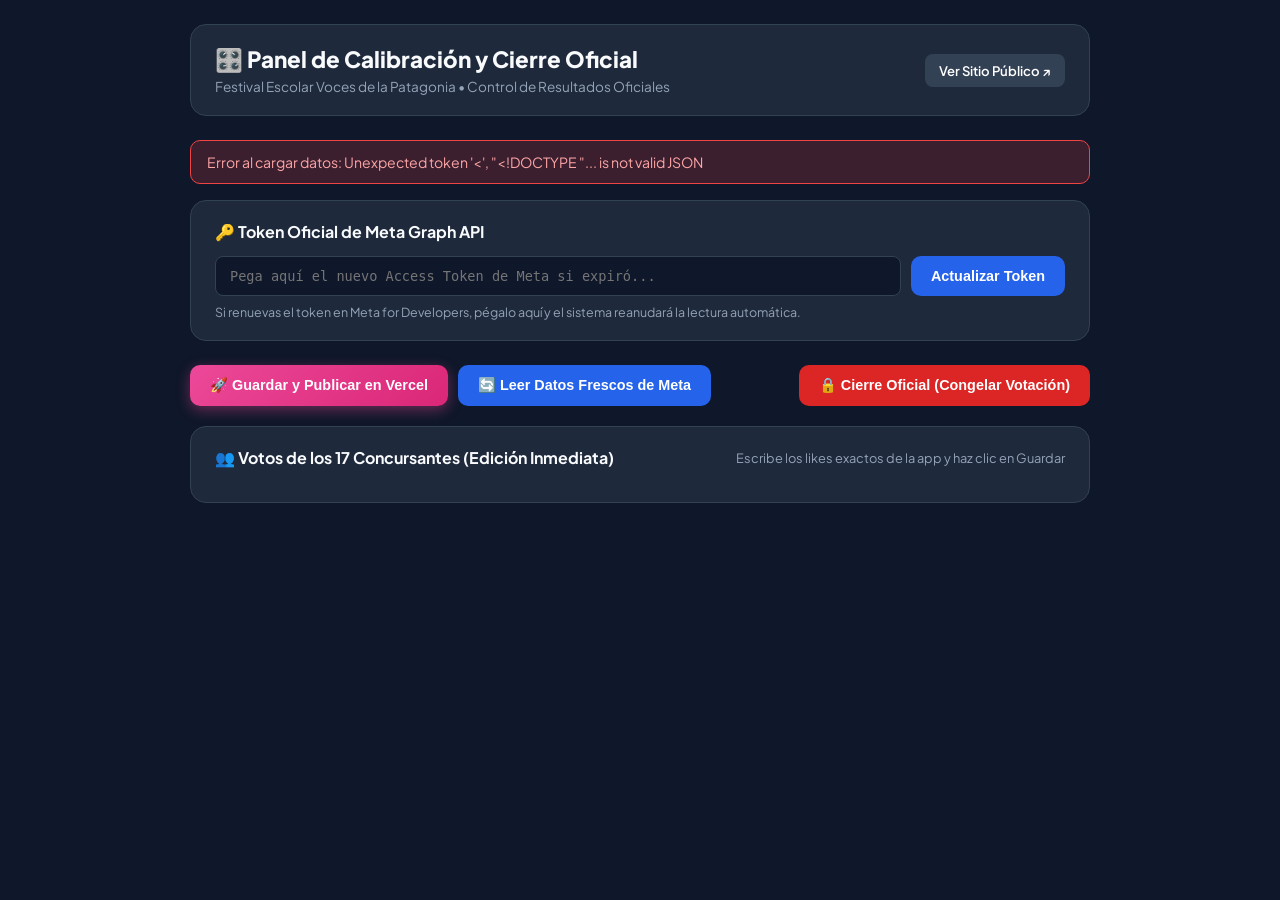
==== admin.html @ 9a5e4ab9 "Incorporar Panel de Administracion y Calibracion Oficial (admin.html)" ====
<!DOCTYPE html>
<html lang="es">
<head>
  <meta charset="utf-8">
  <meta name="viewport" content="width=device-width, initial-scale=1">
  <title>Panel de Calibración Oficial - Festival Voces de la Patagonia</title>
  <link rel="icon" type="image/png" href="assets/logo_escuela.png">
  <link rel="preconnect" href="https://fonts.googleapis.com">
  <link rel="preconnect" href="https://fonts.gstatic.com" crossorigin>
  <link href="https://fonts.googleapis.com/css2?family=Plus+Jakarta+Sans:wght@400;500;600;700;800&display=swap" rel="stylesheet">
  <style>
    :root {
      --bg: #0f172a;
      --surface: #1e293b;
      --surface-light: #334155;
      --text: #f8fafc;
      --text-muted: #94a3b8;
      --primary: #ec4899;
      --primary-hover: #db2777;
      --ok: #10b981;
      --warning: #f59e0b;
      --border: #334155;
    }
    * { box-sizing: border-box; margin: 0; padding: 0; }
    body {
      background: var(--bg);
      color: var(--text);
      font-family: 'Plus Jakarta Sans', sans-serif;
      padding: 24px 16px 80px;
    }
    .container { max-width: 900px; margin: 0 auto; }
    header {
      background: var(--surface);
      border: 1px solid var(--border);
      border-radius: 16px;
      padding: 20px 24px;
      margin-bottom: 24px;
      display: flex;
      justify-content: space-between;
      align-items: center;
      flex-wrap: wrap;
      gap: 16px;
    }
    .header-titles h1 { font-size: 1.4rem; font-weight: 800; }
    .header-titles p { color: var(--text-muted); font-size: 0.85rem; margin-top: 4px; }
    .btn-public {
      background: #334155;
      color: #fff;
      text-decoration: none;
      padding: 8px 14px;
      border-radius: 8px;
      font-size: 0.82rem;
      font-weight: 600;
      transition: all 0.2s;
    }
    .btn-public:hover { background: #475569; }

    /* Card */
    .card {
      background: var(--surface);
      border: 1px solid var(--border);
      border-radius: 16px;
      padding: 20px 24px;
      margin-bottom: 24px;
    }
    .card-title {
      font-size: 1rem;
      font-weight: 700;
      margin-bottom: 14px;
      display: flex;
      align-items: center;
      gap: 8px;
    }

    /* Token Form */
    .token-box { display: flex; gap: 10px; }
    .input-text {
      flex: 1;
      background: var(--bg);
      border: 1px solid var(--border);
      color: var(--text);
      padding: 10px 14px;
      border-radius: 8px;
      font-family: monospace;
      font-size: 0.85rem;
    }
    .input-text:focus { outline: none; border-color: var(--primary); }

    /* Actions bar */
    .actions-bar {
      display: flex;
      gap: 12px;
      flex-wrap: wrap;
      align-items: center;
      justify-content: space-between;
      margin-bottom: 20px;
    }
    .btn {
      cursor: pointer;
      border: none;
      border-radius: 10px;
      padding: 12px 20px;
      font-weight: 700;
      font-size: 0.9rem;
      display: inline-flex;
      align-items: center;
      gap: 8px;
      transition: all 0.2s;
    }
    .btn-save {
      background: linear-gradient(135deg, #ec4899, #db2777);
      color: #fff;
      box-shadow: 0 4px 14px rgba(236, 72, 153, 0.4);
    }
    .btn-save:hover { transform: translateY(-1px); box-shadow: 0 6px 18px rgba(236, 72, 153, 0.5); }
    .btn-close-contest {
      background: #dc2626;
      color: #fff;
    }
    .btn-close-contest:hover { background: #b91c1c; }
    .btn-sync {
      background: #2563eb;
      color: #fff;
    }
    .btn-sync:hover { background: #1d4ed8; }

    /* Contestants Table */
    .contestant-item {
      display: flex;
      align-items: center;
      gap: 16px;
      padding: 12px 16px;
      background: rgba(255, 255, 255, 0.02);
      border: 1px solid var(--border);
      border-radius: 12px;
      margin-bottom: 10px;
      transition: all 0.2s;
    }
    .contestant-item:hover { background: rgba(255, 255, 255, 0.05); }
    .c-rank {
      width: 28px;
      height: 28px;
      border-radius: 50%;
      background: #334155;
      display: flex;
      align-items: center;
      justify-content: center;
      font-weight: 800;
      font-size: 0.8rem;
      color: #cbd5e1;
    }
    .c-img {
      width: 44px;
      height: 44px;
      border-radius: 8px;
      object-fit: cover;
      background: #334155;
    }
    .c-info { flex: 1; min-width: 0; }
    .c-name { font-weight: 700; font-size: 0.92rem; color: #fff; }
    .c-shortcode { font-size: 0.75rem; color: var(--text-muted); }
    .c-input-wrap {
      display: flex;
      align-items: center;
      gap: 8px;
    }
    .c-input-wrap label { font-size: 0.8rem; color: var(--text-muted); }
    .c-input {
      width: 100px;
      background: var(--bg);
      border: 2px solid var(--border);
      color: #38bdf8;
      font-size: 1.1rem;
      font-weight: 800;
      text-align: center;
      padding: 6px 10px;
      border-radius: 8px;
    }
    .c-input:focus { outline: none; border-color: var(--primary); background: #0b1120; }
    .status-msg {
      padding: 12px 16px;
      border-radius: 10px;
      margin-bottom: 16px;
      font-size: 0.88rem;
      display: none;
    }
    .status-msg.ok { background: rgba(16, 185, 129, 0.2); border: 1px solid #10b981; color: #6ee7b7; display: block; }
    .status-msg.err { background: rgba(239, 68, 68, 0.2); border: 1px solid #ef4444; color: #fca5a5; display: block; }
  </style>
</head>
<body>
<div class="container">
  <header>
    <div class="header-titles">
      <h1>🎛️ Panel de Calibración y Cierre Oficial</h1>
      <p>Festival Escolar Voces de la Patagonia • Control de Resultados Oficiales</p>
    </div>
    <a href="index.html" class="btn-public" target="_blank">Ver Sitio Público ↗</a>
  </header>

  <div id="statusMsg" class="status-msg"></div>

  <!-- Token Management -->
  <div class="card">
    <div class="card-title">🔑 Token Oficial de Meta Graph API</div>
    <div class="token-box">
      <input type="text" id="tokenInput" class="input-text" placeholder="Pega aquí el nuevo Access Token de Meta si expiró...">
      <button id="btnSaveToken" class="btn btn-sync" type="button">Actualizar Token</button>
    </div>
    <p style="font-size: 0.78rem; color: var(--text-muted); margin-top: 8px;">
      Si renuevas el token en Meta for Developers, pégalo aquí y el sistema reanudará la lectura automática.
    </p>
  </div>

  <!-- Main Actions -->
  <div class="actions-bar">
    <div style="display: flex; gap: 10px;">
      <button id="btnSaveAll" class="btn btn-save" type="button">
        <span>🚀 Guardar y Publicar en Vercel</span>
      </button>
      <button id="btnSyncMeta" class="btn btn-sync" type="button">
        <span>🔄 Leer Datos Frescos de Meta</span>
      </button>
    </div>
    <button id="btnCloseContest" class="btn btn-close-contest" type="button">
      <span>🔒 Cierre Oficial (Congelar Votación)</span>
    </button>
  </div>

  <!-- Contestants List -->
  <div class="card">
    <div class="card-title" style="justify-content: space-between;">
      <span>👥 Votos de los 17 Concursantes (Edición Inmediata)</span>
      <span style="font-size: 0.8rem; font-weight: normal; color: var(--text-muted);">Escribe los likes exactos de la app y haz clic en Guardar</span>
    </div>
    <div id="contestantsContainer"></div>
  </div>
</div>

<script>
  let currentContestants = [];
  const statusEl = document.getElementById("statusMsg");

  function showStatus(msg, isOk = true) {
    statusEl.textContent = msg;
    statusEl.className = "status-msg " + (isOk ? "ok" : "err");
    setTimeout(() => {
      statusEl.style.display = "none";
    }, 6000);
  }

  async function loadData() {
    try {
      const res = await fetch("/api/data?t=" + Date.now());
      const json = await res.json();
      currentContestants = json.data || [];
      renderList();
    } catch (e) {
      showStatus("Error al cargar datos: " + e.message, false);
    }
  }

  function renderList() {
    const container = document.getElementById("contestantsContainer");
    container.innerHTML = "";
    currentContestants.sort((a, b) => b.likes - a.likes);

    currentContestants.forEach((c, idx) => {
      const div = document.createElement("div");
      div.className = "contestant-item";
      div.innerHTML = `
        <div class="c-rank">${idx + 1}</div>
        <img class="c-img" src="${c.localImage || 'fotos/' + c.shortcode + '.jpg'}" alt="${c.name}">
        <div class="c-info">
          <div class="c-name">${c.name}</div>
          <div class="c-shortcode">${c.shortcode} • <a href="${c.url}" target="_blank" style="color:#38bdf8; text-decoration:none;">Ver post</a></div>
        </div>
        <div class="c-input-wrap">
          <label>Likes:</label>
          <input type="number" class="c-input" data-code="${c.shortcode}" value="${c.likes}">
        </div>
      `;
      container.appendChild(div);
    });
  }

  // Guardar Cambios y sincronizar con Vercel
  document.getElementById("btnSaveAll").addEventListener("click", async () => {
    const btn = document.getElementById("btnSaveAll");
    btn.disabled = true;
    btn.textContent = "⏳ Guardando y subiendo a Vercel...";

    const inputs = document.querySelectorAll(".c-input");
    inputs.forEach(input => {
      const code = input.dataset.code;
      const val = parseInt(input.value, 10);
      const c = currentContestants.find(x => x.shortcode === code);
      if (c && !isNaN(val)) {
        c.likes = val;
      }
    });

    try {
      const res = await fetch("/api/admin/save", {
        method: "POST",
        headers: { "Content-Type": "application/json" },
        body: JSON.stringify({ contestants: currentContestants })
      });
      const json = await res.json();
      if (json.success) {
        showStatus("✅ ¡Votos guardados con éxito y desplegados a Vercel!");
        renderList();
      } else {
        showStatus("Aviso: " + (json.error || "Guardado en local"), false);
      }
    } catch (e) {
      showStatus("Error al guardar: " + e.message, false);
    } finally {
      btn.disabled = false;
      btn.textContent = "🚀 Guardar y Publicar en Vercel";
    }
  });

  // Actualizar Token
  document.getElementById("btnSaveToken").addEventListener("click", async () => {
    const token = document.getElementById("tokenInput").value.trim();
    if (!token) return alert("Por favor escribe o pega un token");

    try {
      const res = await fetch("/api/admin/token", {
        method: "POST",
        headers: { "Content-Type": "application/json" },
        body: JSON.stringify({ token })
      });
      const json = await res.json();
      if (json.success) {
        showStatus("✅ ¡Token actualizado y guardado correctamente!");
        document.getElementById("tokenInput").value = "";
      } else {
        showStatus("Error: " + json.error, false);
      }
    } catch (e) {
      showStatus("Error al actualizar token: " + e.message, false);
    }
  });

  // Forzar Sync Meta
  document.getElementById("btnSyncMeta").addEventListener("click", async () => {
    showStatus("Consultando API de Meta...");
    try {
      const res = await fetch("/api/refresh");
      await loadData();
      showStatus("✅ Datos actualizados desde Meta API");
    } catch (e) {
      showStatus("Error al sincronizar con Meta", false);
    }
  });

  // Cierre Oficial
  document.getElementById("btnCloseContest").addEventListener("click", async () => {
    if (!confirm("¿Deseas cerrar oficialmente la votación y congelar el cómputo final?")) return;
    try {
      const res = await fetch("/api/admin/close", { method: "POST" });
      const json = await res.json();
      if (json.success) {
        alert("🏆 ¡Votación cerrada oficialmente! El sitio público ahora muestra el Cómputo Definitivo.");
      }
    } catch (e) {
      alert("Error: " + e.message);
    }
  });

  loadData();
</script>
</body>
</html>
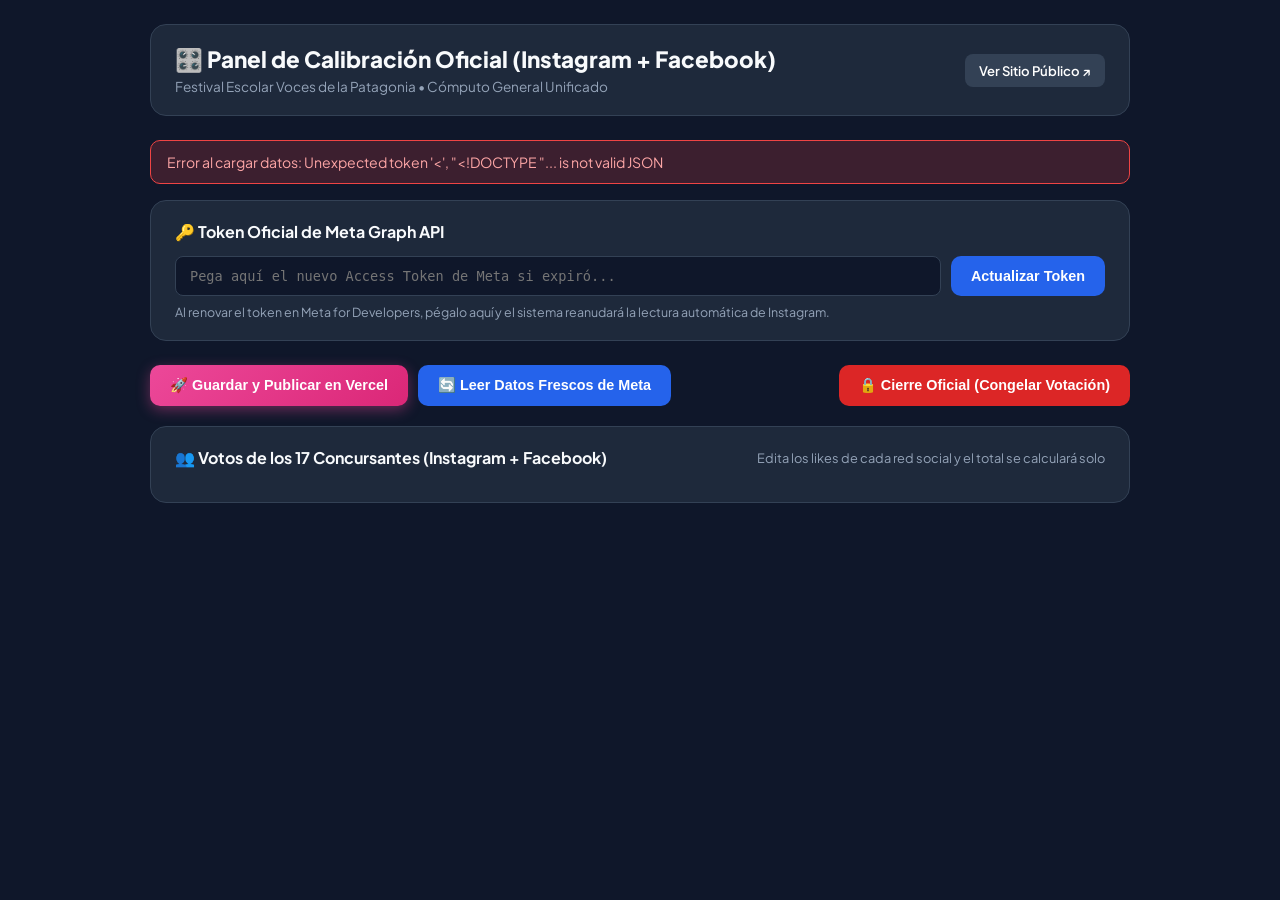
==== commit 6169b392: "Soporte oficial unificado Instagram + Facebook con desglose y nuevo token Meta" ====
--- a/admin.html
+++ b/admin.html
@@ -3,7 +3,7 @@
 <head>
   <meta charset="utf-8">
   <meta name="viewport" content="width=device-width, initial-scale=1">
-  <title>Panel de Calibración Oficial - Festival Voces de la Patagonia</title>
+  <title>Panel de Calibración Oficial (IG + FB) - Festival Voces de la Patagonia</title>
   <link rel="icon" type="image/png" href="assets/logo_escuela.png">
   <link rel="preconnect" href="https://fonts.googleapis.com">
   <link rel="preconnect" href="https://fonts.gstatic.com" crossorigin>
@@ -17,6 +17,7 @@
       --text-muted: #94a3b8;
       --primary: #ec4899;
       --primary-hover: #db2777;
+      --fb: #3b82f6;
       --ok: #10b981;
       --warning: #f59e0b;
       --border: #334155;
@@ -28,7 +29,7 @@
       font-family: 'Plus Jakarta Sans', sans-serif;
       padding: 24px 16px 80px;
     }
-    .container { max-width: 900px; margin: 0 auto; }
+    .container { max-width: 980px; margin: 0 auto; }
     header {
       background: var(--surface);
       border: 1px solid var(--border);
@@ -128,13 +129,14 @@
     .contestant-item {
       display: flex;
       align-items: center;
-      gap: 16px;
+      gap: 14px;
       padding: 12px 16px;
       background: rgba(255, 255, 255, 0.02);
       border: 1px solid var(--border);
       border-radius: 12px;
       margin-bottom: 10px;
       transition: all 0.2s;
+      flex-wrap: wrap;
     }
     .contestant-item:hover { background: rgba(255, 255, 255, 0.05); }
     .c-rank {
@@ -156,27 +158,59 @@
       object-fit: cover;
       background: #334155;
     }
-    .c-info { flex: 1; min-width: 0; }
+    .c-info { flex: 1; min-width: 180px; }
     .c-name { font-weight: 700; font-size: 0.92rem; color: #fff; }
     .c-shortcode { font-size: 0.75rem; color: var(--text-muted); }
+    
+    .c-inputs-group {
+      display: flex;
+      align-items: center;
+      gap: 12px;
+      flex-wrap: wrap;
+    }
     .c-input-wrap {
       display: flex;
-      align-items: center;
-      gap: 8px;
-    }
-    .c-input-wrap label { font-size: 0.8rem; color: var(--text-muted); }
+      flex-direction: column;
+      gap: 3px;
+    }
+    .c-input-wrap label {
+      font-size: 0.72rem;
+      font-weight: 700;
+      text-transform: uppercase;
+      letter-spacing: 0.5px;
+    }
+    .label-ig { color: #f472b6; }
+    .label-fb { color: #60a5fa; }
+
     .c-input {
-      width: 100px;
+      width: 90px;
       background: var(--bg);
       border: 2px solid var(--border);
-      color: #38bdf8;
-      font-size: 1.1rem;
+      color: #fff;
+      font-size: 1.05rem;
       font-weight: 800;
       text-align: center;
-      padding: 6px 10px;
+      padding: 6px 8px;
       border-radius: 8px;
     }
-    .c-input:focus { outline: none; border-color: var(--primary); background: #0b1120; }
+    .c-input.ig { color: #f472b6; border-color: rgba(244, 114, 182, 0.4); }
+    .c-input.ig:focus { border-color: #ec4899; outline: none; }
+    .c-input.fb { color: #60a5fa; border-color: rgba(96, 165, 250, 0.4); }
+    .c-input.fb:focus { border-color: #3b82f6; outline: none; }
+
+    .c-total-wrap {
+      display: flex;
+      flex-direction: column;
+      align-items: center;
+      min-width: 85px;
+      background: #0b1120;
+      padding: 6px 12px;
+      border-radius: 8px;
+      border: 1px solid #334155;
+    }
+    .c-total-label { font-size: 0.65rem; color: var(--text-muted); text-transform: uppercase; font-weight: 700; }
+    .c-total-val { font-size: 1.25rem; font-weight: 900; color: #10b981; line-height: 1.1; }
+
     .status-msg {
       padding: 12px 16px;
       border-radius: 10px;
@@ -192,8 +226,8 @@
 <div class="container">
   <header>
     <div class="header-titles">
-      <h1>🎛️ Panel de Calibración y Cierre Oficial</h1>
-      <p>Festival Escolar Voces de la Patagonia • Control de Resultados Oficiales</p>
+      <h1>🎛️ Panel de Calibración Oficial (Instagram + Facebook)</h1>
+      <p>Festival Escolar Voces de la Patagonia • Cómputo General Unificado</p>
     </div>
     <a href="index.html" class="btn-public" target="_blank">Ver Sitio Público ↗</a>
   </header>
@@ -208,13 +242,13 @@
       <button id="btnSaveToken" class="btn btn-sync" type="button">Actualizar Token</button>
     </div>
     <p style="font-size: 0.78rem; color: var(--text-muted); margin-top: 8px;">
-      Si renuevas el token en Meta for Developers, pégalo aquí y el sistema reanudará la lectura automática.
+      Al renovar el token en Meta for Developers, pégalo aquí y el sistema reanudará la lectura automática de Instagram.
     </p>
   </div>
 
   <!-- Main Actions -->
   <div class="actions-bar">
-    <div style="display: flex; gap: 10px;">
+    <div style="display: flex; gap: 10px; flex-wrap: wrap;">
       <button id="btnSaveAll" class="btn btn-save" type="button">
         <span>🚀 Guardar y Publicar en Vercel</span>
       </button>
@@ -229,9 +263,11 @@
 
   <!-- Contestants List -->
   <div class="card">
-    <div class="card-title" style="justify-content: space-between;">
-      <span>👥 Votos de los 17 Concursantes (Edición Inmediata)</span>
-      <span style="font-size: 0.8rem; font-weight: normal; color: var(--text-muted);">Escribe los likes exactos de la app y haz clic en Guardar</span>
+    <div class="card-title" style="justify-content: space-between; flex-wrap: wrap; gap: 10px;">
+      <span>👥 Votos de los 17 Concursantes (Instagram + Facebook)</span>
+      <span style="font-size: 0.8rem; font-weight: normal; color: var(--text-muted);">
+        Edita los likes de cada red social y el total se calculará solo
+      </span>
     </div>
     <div id="contestantsContainer"></div>
   </div>
@@ -260,12 +296,27 @@
     }
   }
 
+  function updateTotal(code) {
+    const igInput = document.querySelector(`.c-input.ig[data-code="${code}"]`);
+    const fbInput = document.querySelector(`.c-input.fb[data-code="${code}"]`);
+    const totalEl = document.getElementById(`total-${code}`);
+    if (igInput && fbInput && totalEl) {
+      const ig = parseInt(igInput.value, 10) || 0;
+      const fb = parseInt(fbInput.value, 10) || 0;
+      totalEl.textContent = (ig + fb).toLocaleString("es-CL");
+    }
+  }
+
   function renderList() {
     const container = document.getElementById("contestantsContainer");
     container.innerHTML = "";
     currentContestants.sort((a, b) => b.likes - a.likes);
 
     currentContestants.forEach((c, idx) => {
+      const ig = c.igLikes !== undefined ? c.igLikes : c.likes;
+      const fb = c.fbLikes || 0;
+      const total = ig + fb;
+
       const div = document.createElement("div");
       div.className = "contestant-item";
       div.innerHTML = `
@@ -275,9 +326,19 @@
           <div class="c-name">${c.name}</div>
           <div class="c-shortcode">${c.shortcode} • <a href="${c.url}" target="_blank" style="color:#38bdf8; text-decoration:none;">Ver post</a></div>
         </div>
-        <div class="c-input-wrap">
-          <label>Likes:</label>
-          <input type="number" class="c-input" data-code="${c.shortcode}" value="${c.likes}">
+        <div class="c-inputs-group">
+          <div class="c-input-wrap">
+            <label class="label-ig">📸 Likes IG</label>
+            <input type="number" class="c-input ig" data-code="${c.shortcode}" value="${ig}" oninput="updateTotal('${c.shortcode}')">
+          </div>
+          <div class="c-input-wrap">
+            <label class="label-fb">📘 Likes FB</label>
+            <input type="number" class="c-input fb" data-code="${c.shortcode}" value="${fb}" oninput="updateTotal('${c.shortcode}')">
+          </div>
+          <div class="c-total-wrap">
+            <div class="c-total-label">Total</div>
+            <div class="c-total-val" id="total-${c.shortcode}">${total.toLocaleString("es-CL")}</div>
+          </div>
         </div>
       `;
       container.appendChild(div);
@@ -290,14 +351,16 @@
     btn.disabled = true;
     btn.textContent = "⏳ Guardando y subiendo a Vercel...";
 
-    const inputs = document.querySelectorAll(".c-input");
-    inputs.forEach(input => {
-      const code = input.dataset.code;
-      const val = parseInt(input.value, 10);
-      const c = currentContestants.find(x => x.shortcode === code);
-      if (c && !isNaN(val)) {
-        c.likes = val;
-      }
+    currentContestants.forEach(c => {
+      const igInput = document.querySelector(`.c-input.ig[data-code="${c.shortcode}"]`);
+      const fbInput = document.querySelector(`.c-input.fb[data-code="${c.shortcode}"]`);
+      const ig = igInput ? (parseInt(igInput.value, 10) || 0) : (c.igLikes || c.likes);
+      const fb = fbInput ? (parseInt(fbInput.value, 10) || 0) : (c.fbLikes || 0);
+
+      c.igLikes = ig;
+      c.fbLikes = fb;
+      c.totalVotes = ig + fb;
+      c.likes = ig + fb;
     });
 
     try {
@@ -336,6 +399,7 @@
       if (json.success) {
         showStatus("✅ ¡Token actualizado y guardado correctamente!");
         document.getElementById("tokenInput").value = "";
+        await loadData();
       } else {
         showStatus("Error: " + json.error, false);
       }
